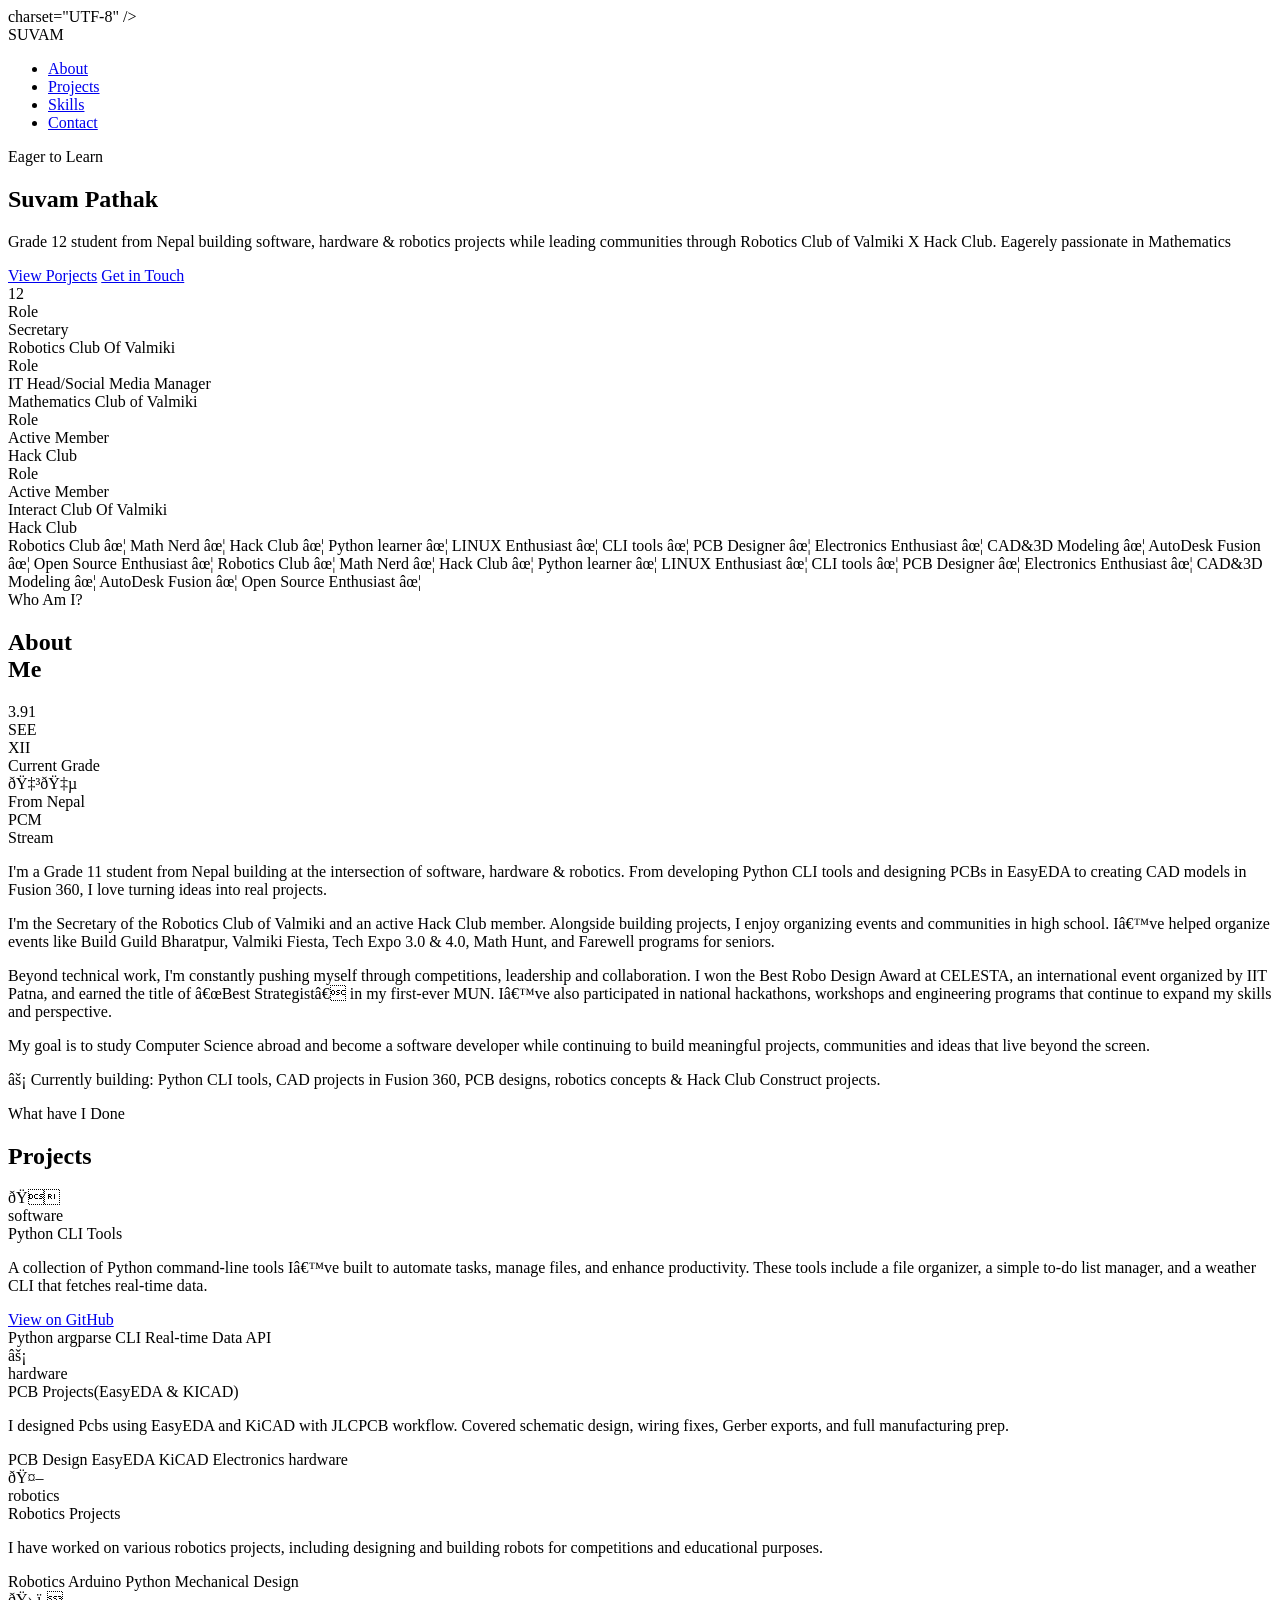
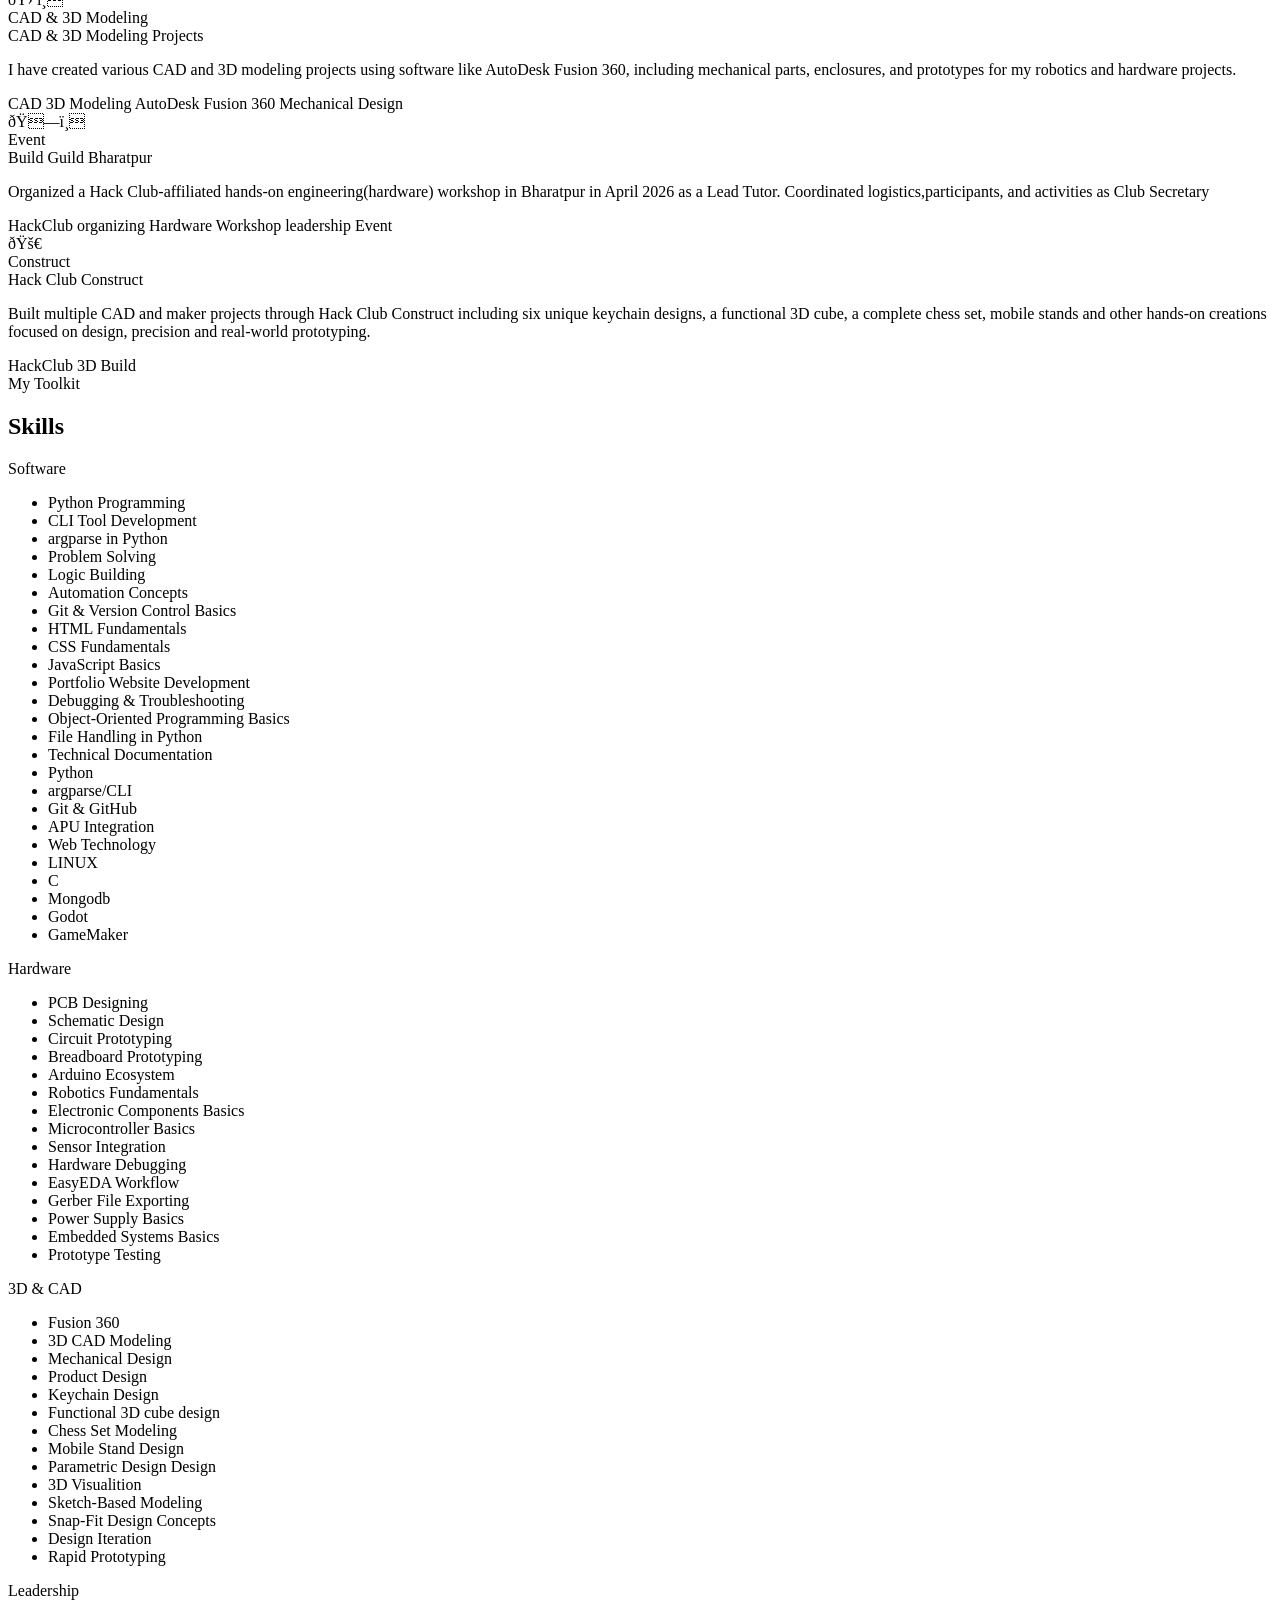
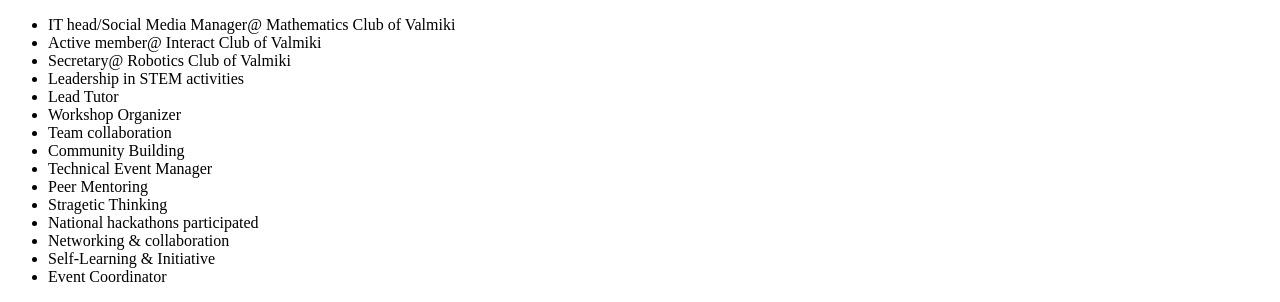
==== main.html @ 2ef319c3 "Initial commit" ====
<!DOCTYPE html>
<html lang="en">
  <head>
    <meta> charset="UTF-8" />
    <meta name="viewport" content="width=device-width, initial-scale=1.0">
    <title>Suvam Pathak</title>
    <link rel="preconnect" href="https://fonts.googleapis.com">
    <link  href="https://fonts.googleapis.com/css2?family=Space+Grotesk:wght@400;500;700;900&display=block" rel="stylesheet">
    <link rel="stylesheet" href="style.css" />
  </head>
  <body>
    <nav>
      <div class="nav-logo">SUVAM</div>
      <ul class="nav-links">
        <li><a href="#about">About</a></li>
        <li><a href="#projects">Projects</a></li>
        <li><a href="#skills">Skills</a></li>
        <li><a href="#contact">Contact</a></li>
      </ul>
    </nav>

    <section id="hero">
      <div class="hero-grid-bg"></div>
      <div class="hero-inner-content-z">
        <div>
          <div class="hero-tag">Eager to Learn</div>
          <h1 class="hero-name">
            <span class="stroke">Suvam</span>
            <span class="solid">Pathak</span>
          </h1>
          <p class="hero-subtitle">
            Grade 12 student from Nepal building software, hardware & robotics projects while leading communities through Robotics Club of Valmiki X Hack Club.
            Eagerely passionate in Mathematics

          </p>
          <div class="hero-ctas">
            <a href="#projects" class="btn-primary">View Porjects</a>
            <a href="#about" class="btn-secondary">Get in Touch</a>
          </div>
      </div>
    

      <div class="hero-visual">
        <div class ="hero-bg">12</div>

        <div class="hero-card c1">
          <div class="card-label">Role</div>
          <div class="card-value">Secretary</div>
          <div class="card-sub">Robotics Club Of Valmiki</div>
        </div>

        <div class="hero card c2">
          <div class="card-label">Role</div>
          <div class="card-value">IT Head/Social Media Manager</div>
          <div class="card-sub">Mathematics Club of Valmiki</div>
        </div>

        <div class="hero card c3">
          <div class="card-label">Role</div>
          <div class="card-value">Active Member</div>
          <div class="card-sub">Hack Club</div>
        </div>

        <div class="hero card c4">
          <div class="card-label">Role</div>
          <div class="card-value">Active Member</div>
          <div class="card-sub">Interact Club Of Valmiki</div>
        </div>

        <div class="floating-badge">Hack Club</div>
        </div>
      </div>
    </section>


    <div class="marquee-section" aria-hidden="true"></div>
    <div class="marquee-track" id="marquee">
      <span class="marquee-item">Robotics Club</span>
      <span class="marquee-item marquee-dot">✦</span>
      <span class="marquee-item">Math Nerd</span>
      <span class="marquee-item marquee-dot">✦</span>
      <span class="marquee-item">Hack Club</span>
      <span class="marquee-item marquee-dot">✦</span>
      <span class="marquee-item">Python learner</span>
      <span class="marquee-item marquee-dot">✦</span>
      <span class="marquee-item">LINUX Enthusiast</span>
      <span class="marquee-item marquee-dot">✦</span>
      <span class="marquee-item">CLI tools</span>
      <span class="marquee-item marquee-dot">✦</span>
      <span class="marquee-item">PCB Designer</span>
      <span class="marquee-item marquee-dot">✦</span>
      <span class="marquee-item">Electronics Enthusiast</span>
      <span class="marquee-item marquee-dot">✦</span>
      <span class="marquee-item">CAD&3D Modeling</span>
      <span class="marquee-item marquee-dot">✦</span>
      <span class="marquee-item">AutoDesk Fusion</span>
      <span class="marquee-item marquee-dot">✦</span>
      <span class="marquee-item">Open Source Enthusiast</span>
      <span class="marquee-item marquee-dot">✦</span>

       <span class="marquee-item">Robotics Club</span>
      <span class="marquee-item marquee-dot">✦</span>
      <span class="marquee-item">Math Nerd</span>
      <span class="marquee-item marquee-dot">✦</span>
      <span class="marquee-item">Hack Club</span>
      <span class="marquee-item marquee-dot">✦</span>
      <span class="marquee-item">Python learner</span>
      <span class="marquee-item marquee-dot">✦</span>
      <span class="marquee-item">LINUX Enthusiast</span>
      <span class="marquee-item marquee-dot">✦</span>
      <span class="marquee-item">CLI tools</span>
      <span class="marquee-item marquee-dot">✦</span>
      <span class="marquee-item">PCB Designer</span>
      <span class="marquee-item marquee-dot">✦</span>
      <span class="marquee-item">Electronics Enthusiast</span>
      <span class="marquee-item marquee-dot">✦</span>
      <span class="marquee-item">CAD&3D Modeling</span>  
      <span class="marquee-item marquee-dot">✦</span>
      <span class="marquee-item">AutoDesk Fusion</span>
      <span class="marquee-item marquee-dot">✦</span>
      <span class="marquee-item">Open Source Enthusiast</span>
      <span class="marquee-item marquee-dot">✦</span>
    </div>

    <section id="about">
      <div class="about-timer">
        <div>
          <span class="section-tag">Who Am I? </span>
          <h2 class="section-title">About<br> Me</h2>
          <div class="stat-box">
            <div stat-num>3.91</div>
            <div class="stat-label">SEE</div>  
          </div>
          <div class="stat-box">
            <div stat-num>XII</div>
            <div class="stat-label">Current Grade</div>  
          </div>
          <div class="stat-box">
            <div stat-num>🇳🇵</div>
            <div class="stat-label">From Nepal</div>
          </div>
          <div class="stat-box">
            <div stat-num>PCM</div>
            <div class="stat-label">Stream</div>
          </div>
        </div>
      </div>

      <div>
        <div class="about-text">
          <p>I'm a Grade 11 student from Nepal building at the intersection of software, hardware & robotics. From developing Python CLI tools and designing PCBs in EasyEDA to creating CAD models in Fusion 360, I love turning ideas into real projects.</p>

          <p>I'm the Secretary of the Robotics Club of Valmiki and an active Hack Club member. Alongside building projects, I enjoy organizing events and communities in high school. I’ve helped organize events like Build Guild Bharatpur, Valmiki Fiesta, Tech Expo 3.0 & 4.0, Math Hunt, and Farewell programs for seniors.</p>

          <p>Beyond technical work, I'm constantly pushing myself through competitions, leadership and collaboration. I won the Best Robo Design Award at CELESTA, an international event organized by IIT Patna, and earned the title of “Best Strategist” in my first-ever MUN. I’ve also participated in national hackathons, workshops and engineering programs that continue to expand my skills and perspective.</p>

          <p>My goal is to study Computer Science abroad and become a software developer while continuing to build meaningful projects, communities and ideas that live beyond the screen.</p>
        </div>

        <div class="highlight-box">
          <p>⚡ Currently building: Python CLI tools, CAD projects in Fusion 360, PCB designs, robotics concepts & Hack Club Construct projects.</p>
        </div>
      </div>
    </section>

<section id="projects">
  <div class="projects-inner">
    <div class="projects-header">
      <div>
        <span class="section-tag">What have I Done</span>
        <h2 class="section-title">Projects</h2>
      </div>
    </div>

    <div class="project-grid">

      <div class="project-card">
        <div class="project-card-header yellow">
          <div class="project-icon">🐍</div>
          <div class="project-type">software</div> 
        </div>
        <div class="project-card-body">
          <div class="project-name">Python CLI Tools</div>
          <p class="project-description">A collection of Python command-line tools I’ve built to automate tasks, manage files, and enhance productivity. These tools include a file organizer, a simple to-do list manager, and a weather CLI that fetches real-time data.</p>
          <a href="https://github.com/SuvamHere/Resolution" class="project-link">View on GitHub</a>
          <div class="project-tags">
            <span class="tag">Python</span>
            <span class="tag">argparse</span>
            <span class="tag">CLI</span>
            <span class="tag">Real-time Data</span>
            <span class="tag">API</span>
          </div>
        </div>
      </div>
      <div class="project-card">
        <div class="project-card-header violet">
          <div class="project-icon">⚡</div>
          <div class="project-type">hardware</div>
      </div>
      <div class="project-card-body">
        <div class="project-name">PCB Projects(EasyEDA & KICAD)</div>
        <p class="project-desc"> I designed Pcbs using EasyEDA and KiCAD with JLCPCB workflow. Covered schematic design, wiring fixes, Gerber exports, and full manufacturing prep.</p>
        <div class="project-tags">
          <span class="tag">PCB Design</span>
          <span class="tag">EasyEDA</span>
          <span class="tag">KiCAD</span>
          <span class="tag">Electronics</span>
          <span class="tag">hardware</span>
        </div>
      </div>
    </div>

    <div class="project-card">
      <div class="project-card-header red">
        <div class="project-icon">🤖</div>
        <div class="project-type">robotics</div>
      </div>
      <div class="project-card-body">
        <div class="project-name">Robotics Projects</div>
        <p class="project-description">I have worked on various robotics projects, including designing and building robots for competitions and educational purposes.</p>
        <div class="project-tags">
          <span class="tag">Robotics</span>
          <span class="tag">Arduino</span>
          <span class="tag">Python</span>
          <span class="tag">Mechanical Design</span>
        </div>
      </div>
    </div>

     <div class="project-card">
      <div class="project-card-header blue">
        <div class="project-icon">🛠️</div>
        <div class="project-type">CAD & 3D Modeling</div>
      </div>
      <div class="project-card-body">
        <div class="project-name">CAD & 3D Modeling Projects</div>
        <p class="project-description">I have created various CAD and 3D modeling projects using software like AutoDesk Fusion 360, including mechanical parts, enclosures, and prototypes for my robotics and hardware projects.</p>
        <div class="project-tags">
          <span class="tag">CAD</span>
          <span class="tag">3D Modeling</span>
          <span class="tag">AutoDesk Fusion 360</span>
          <span class="tag">Mechanical Design</span>
        </div>
      </div>
    </div>
    <div class="project-card">
    <div class="project-card-header black">
      <div class="project-icon" style="color: var(--yellow);">🏗️</div>
      <div class="project-type" style="color: var(--white);">Event</div>
    </div>
    <div class="project-card-body">
      <div class="project-name">Build Guild Bharatpur</div>
      <p class="project-description">Organized a Hack Club-affiliated hands-on engineering(hardware) workshop in Bharatpur in April 2026 as a Lead Tutor. Coordinated logistics,participants, and activities as Club Secretary</p>
      <div class="project-tags">
        <span class="tag">HackClub</span>
        <span class="tag">organizing</span>
        <span class="tag">Hardware Workshop</span>
        <span class="tag">leadership</span>
        <span class="tag">Event</span>
      </div>
    </div>
  </div>

  <div class="project-card">
    <div class="project-card-header yellow">
      <div class="project-icon">🚀</div>
      <div class="project-type">Construct</div>
    </div>
    <div class="project-card-body">
      <div class="project-name">Hack Club Construct</div>
      <p class="project-desc">Built multiple CAD and maker projects through Hack Club Construct including six unique keychain designs, a functional 3D cube, a complete chess set, mobile stands and other hands-on creations focused on design, precision and real-world prototyping.</p>
      <div class="project-tags">
        <span class="tag">HackClub</span>
        <span class="tag">3D</span>
        <span class="tag">Build</span>
      </div>
     </div>
    </div>

   </div>
  </div>
</section>    



<section id="skills">
  <div class="skills-inner">
    <span class="skills-section-tag">My Toolkit</span>
    <h2 class="section-ttile skills-title">Skills</h2>
    
    <div class="skills-grid">
      <div class="skills-category">
        <div class="skill-cat-title">Software</div>
        <ul class="skill-list">
          <li>Python Programming</li>
          <li>CLI Tool Development</li>
          <li>argparse in Python</li>
          <li>Problem Solving</li>
          <li>Logic Building</li>
          <li>Automation Concepts</li>
          <li>Git & Version Control Basics</li>
          <li>HTML Fundamentals</li>
          <li>CSS Fundamentals</li>
          <li>JavaScript Basics</li>
          <li>Portfolio Website Development</li>
          <li>Debugging & Troubleshooting</li>
          <li>Object-Oriented Programming Basics</li>
          <li>File Handling in Python</li>
          <li>Technical Documentation</li>
          <li>Python</li>
          <li>argparse/CLI</li>
          <li>Git & GitHub</li>
          <li>APU Integration</li>
          <li>Web Technology</li>
          <li>LINUX</li>
          <li>C</li>
          <li>Mongodb</li>   
          <li>Godot</li>
          <li>GameMaker</li>
        </ul>
      </div>

      <div class="skill-category">
        <div class="skill-cat-title">Hardware</div>
        <ul class="skill-list">
          <li>PCB Designing</li>
          <li>Schematic Design</li>
          <li>Circuit Prototyping</li>
          <li>Breadboard Prototyping</li>
          <li>Arduino Ecosystem</li>
          <li>Robotics Fundamentals</li>
          <li>Electronic Components Basics</li>
          <li>Microcontroller Basics</li>
          <li>Sensor Integration</li>
          <li>Hardware Debugging</li>
          <li>EasyEDA Workflow</li>
          <li>Gerber File Exporting</li>
          <li>Power Supply Basics</li>
          <li>Embedded Systems Basics</li>
          <li>Prototype Testing</li>
        </ul>  
      </div>
      <div class="skill-category">
        <div class="skill-cat-title">3D & CAD</div>
        <ul class="skill-list">
          <li>Fusion 360</li>
          <li>3D CAD Modeling</li>
          <li>Mechanical Design</li>
          <li>Product Design</li>
          <li>Keychain Design</li>
          <li>Functional 3D cube design</li>
          <li>Chess Set Modeling</li>
          <li>Mobile Stand Design</li>
          <li>Parametric Design Design</li>
          <li>3D Visualition</li>
          <li>Sketch-Based Modeling</li>
          <li>Snap-Fit Design Concepts</li>
          <li>Design Iteration</li>
          <li>Rapid Prototyping</li>
       </ul>
      </div>

      <div class="skill-category">
        <div class="skill-cat-title">Leadership</div>
        <ul class="skill-list">
          <li>IT head/Social Media Manager@ Mathematics Club of Valmiki</li>
          <li>Active member@ Interact Club of Valmiki</li>
          <li>Secretary@ Robotics Club of Valmiki</li>
          <li>Leadership in STEM activities</li>
          <li>Lead Tutor</li>
          <li>Workshop Organizer</li>
          <li>Team collaboration</li>
          <li>Community Building</li>
          <li>Technical Event Manager</li>
          <li>Peer Mentoring</li>
          <li>Stragetic Thinking</li>
          <li>National hackathons participated</li>
          <li>Networking & collaboration</li>
          <li>Self-Learning & Initiative</li>
          <li>Event Coordinator</li>
        </ul>
      </div>
    </div>
  </div>
</section>
---- style.css ----
table {
        width: 100%;
        border-collapse: collapse;
    }
    th, td {
        padding: 8px;
        text-align: left;
    }
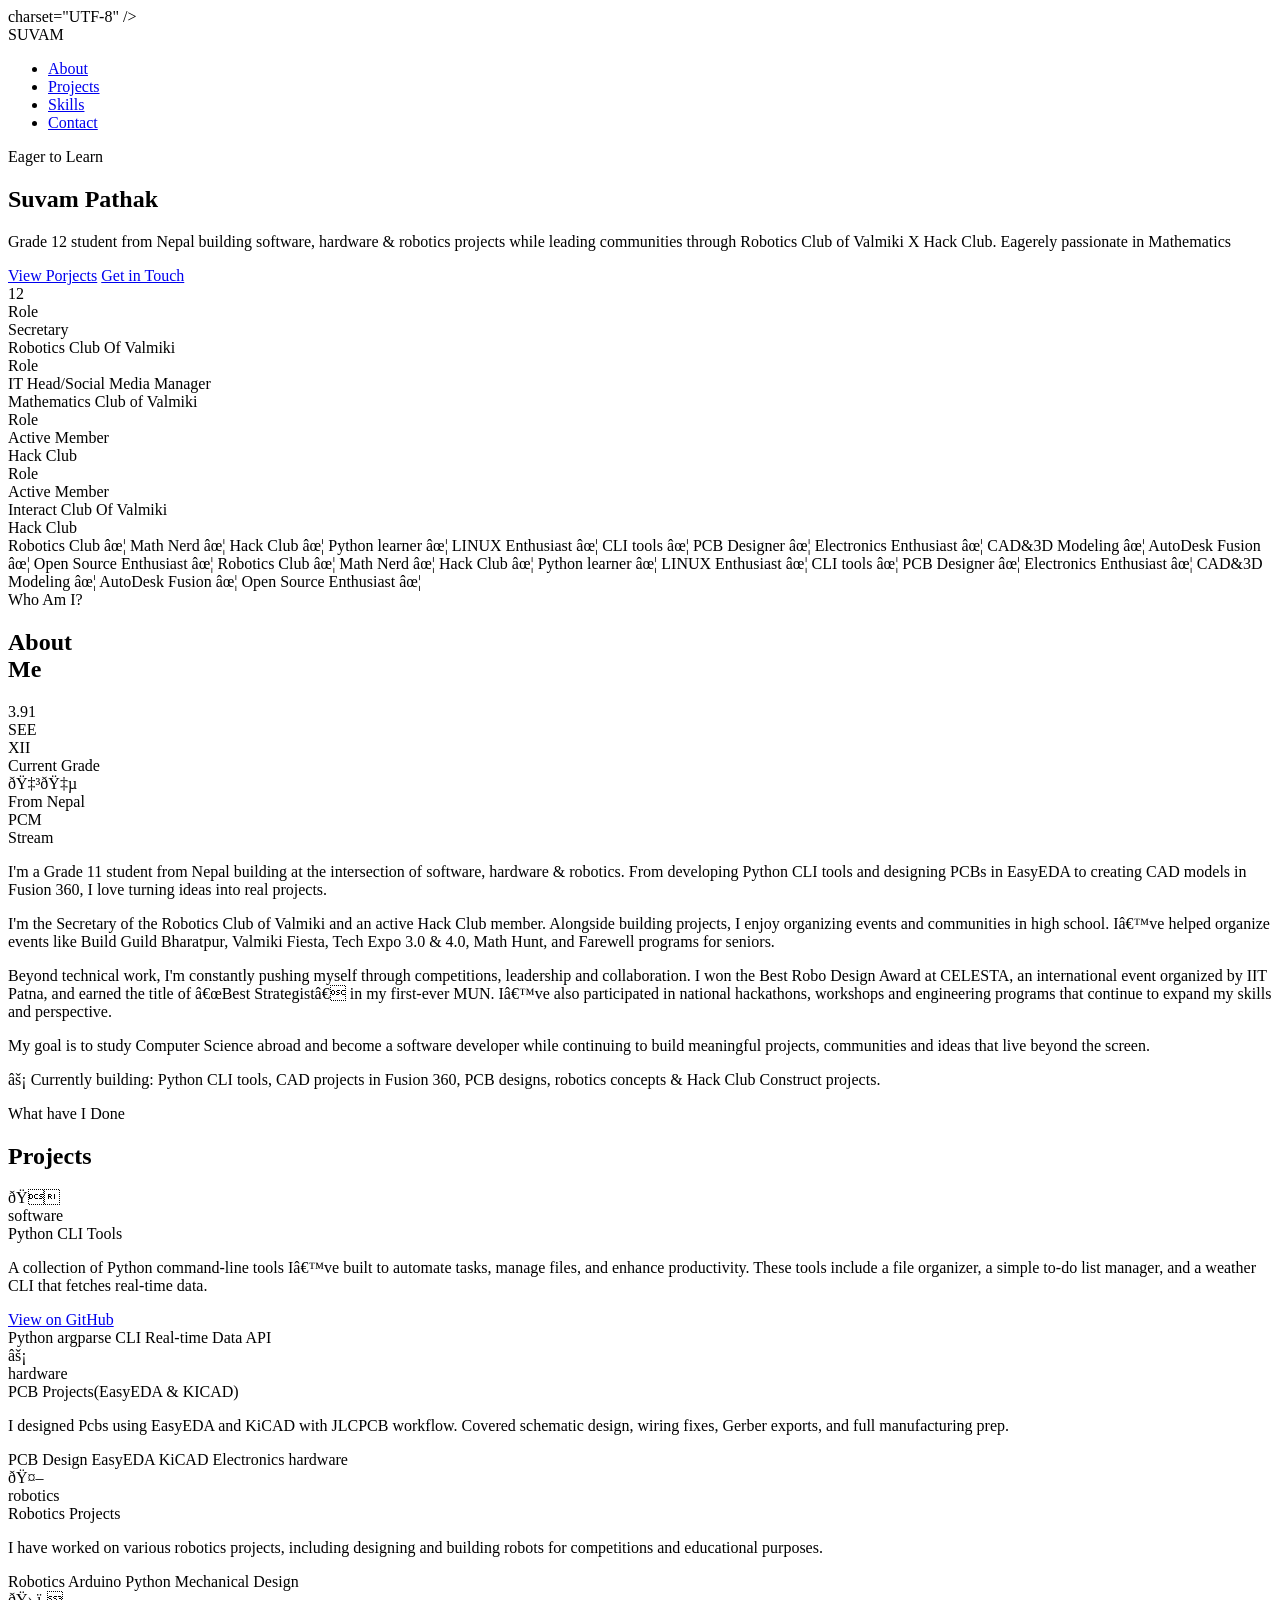
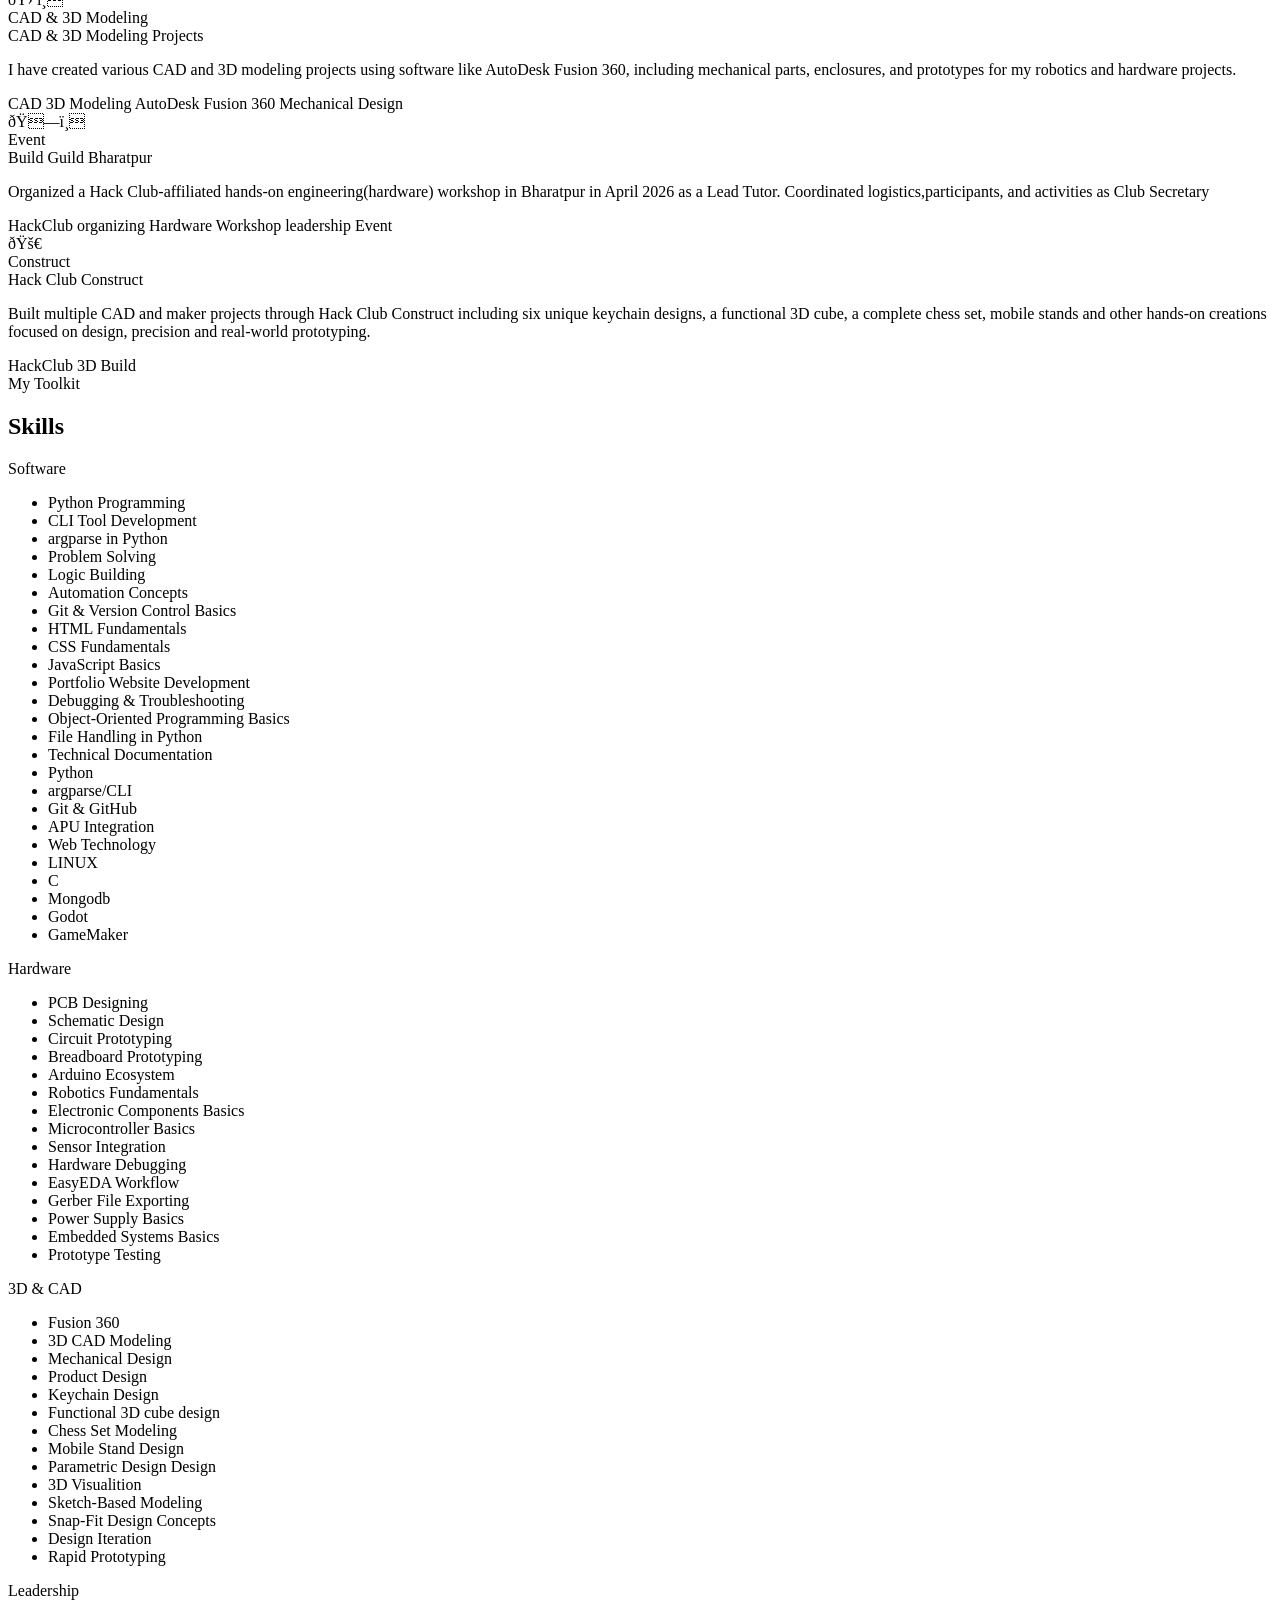
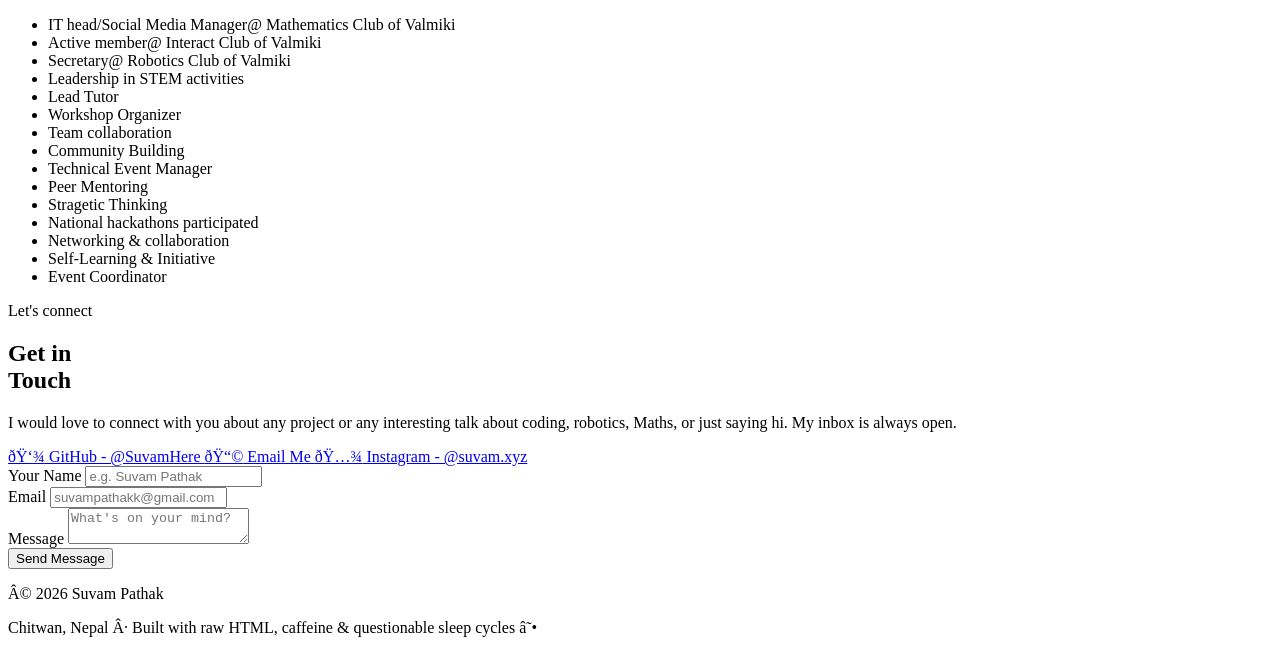
==== commit ffbc94a4: "All section done for HTML" ====
--- a/main.html
+++ b/main.html
@@ -359,7 +359,6 @@
           <li>Rapid Prototyping</li>
        </ul>
       </div>
-
       <div class="skill-category">
         <div class="skill-cat-title">Leadership</div>
         <ul class="skill-list">
@@ -384,3 +383,112 @@
   </div>
 </section>
 
+<section id="contact">
+  <div class="contact-inner">
+
+    <div>
+      <span class="section-tag">Let's connect</span>
+
+      <h2 class="section-title">
+        Get in <br>Touch
+      </h2>
+
+      <p class="contact-intro">
+        I would love to connect with you about any project or any
+        interesting talk about coding, robotics, Maths, or just saying hi.
+        My inbox is always open.
+      </p>
+
+      <div class="contact-links">
+
+        <a href="https://github.com/SuvamHere"
+           class="contact-link"
+           target="_blank"
+           rel="noopener">
+          <span class="contact-link-icon">👾</span>
+          GitHub - @SuvamHere
+        </a>
+
+        <a href="mailto:suvampathakk@gmail.com"
+           class="contact-link">
+          <span class="contact-link-icon">📩</span>
+          Email Me
+        </a>
+
+        <a href="https://www.instagram.com/suvam.xyz/"
+           class="contact-link"
+           target="_blank"
+           rel="noopener">
+          <span class="contact-link-icon">🅾</span>
+          Instagram - @suvam.xyz
+        </a>
+
+      </div>
+    </div>
+
+    <div>
+      <div class="contact-form">
+
+        <div class="form-field">
+          <label class="form-label" for="name">
+            Your Name
+          </label>
+
+          <input
+            class="form-input"
+            type="text"
+            id="name"
+            placeholder="e.g. Suvam Pathak"
+          >
+        </div>
+
+        <div class="form-field">
+          <label class="form-label" for="email">
+            Email
+          </label>
+
+          <input
+            class="form-input"
+            type="email"
+            id="email"
+            placeholder="suvampathakk@gmail.com"
+          >
+        </div>
+
+        <div class="form-field">
+          <label class="form-label" for="message">
+            Message
+          </label>
+
+          <textarea
+            class="form-textarea"
+            id="message"
+            placeholder="What's on your mind?"
+          ></textarea>
+        </div>
+
+        <button class="btn-primary" id="send-btn">
+          Send Message
+        </button>
+      </div>
+    </div>
+  </div>
+</section>
+
+<footer>
+  <div class="footer-content">
+
+    <p class="footer-main">
+      © 2026 <span>Suvam Pathak</span>
+    </p>
+
+    <p class="footer-sub">
+      Chitwan, Nepal · Built with raw HTML, caffeine & questionable sleep cycles ☕
+    </p>
+
+  </div>
+</footer>
+
+<script src="script.js"></script>
+</body>
+</html>
